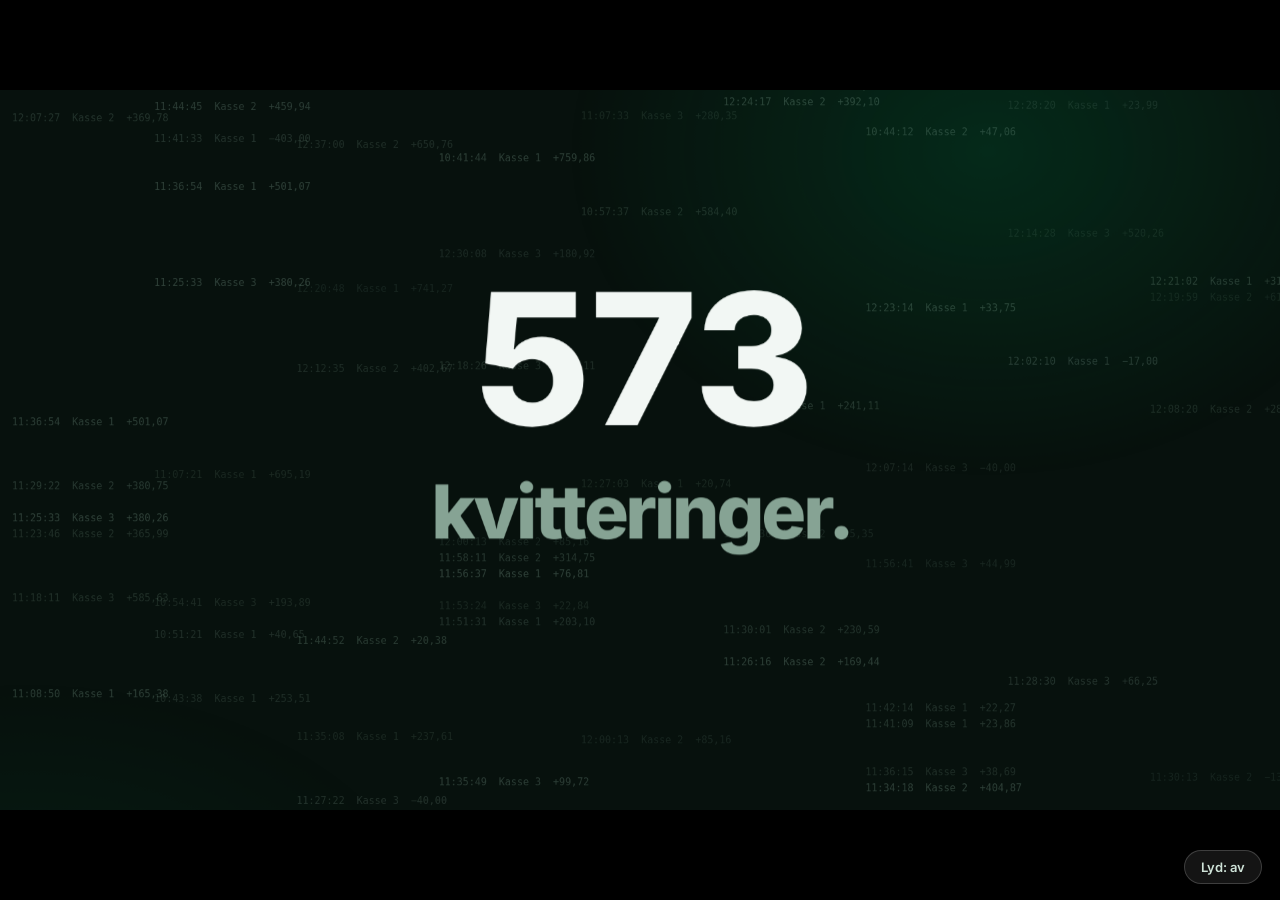
==== docs/video/reklame/index.html @ 6a172b61 "Reklame i HTML, CSS og JavaScript (40 s): scene-system, 14 scener, interaktiv demo, lydhendelser og " ====
<!doctype html>
<html lang="nb">
<head>
<meta charset="utf-8">
<meta name="viewport" content="width=device-width,initial-scale=1">
<title>Kvitteringshenter – reklame</title>
<meta name="description" content="Fra tusenvis av bonger til de få som bør undersøkes. Analyseverktøy for Kvitteringsjournalen.">
<link rel="stylesheet" href="style.css">
</head>
<body>
<!-- Selve reklamen tegnes i #stage (1920×1080) som skaleres til vinduet. Alt innhold bygges av script.js. -->
<main id="wrap">
  <div id="stage" aria-label="Reklame for Kvitteringshenter">
    <div id="ambient"></div>
    <div id="scenes"></div>
    <div id="fade"></div>
  </div>

  <!-- Start / ferdig-lag (utenfor selve reklamen) -->
  <div id="gate" role="dialog" aria-label="Spill av reklamen">
    <button id="gate-play" class="btn btn-light" type="button"><svg width="18" height="20" viewBox="0 0 18 20" aria-hidden="true"><path d="M2 2l14 8L2 18z" fill="currentColor"/></svg><span>Spill av</span></button>
    <p id="gate-note">Kvitteringshenter · reklame · ca. 40 sekunder</p>
  </div>

  <div id="end" hidden>
    <button id="end-replay" class="btn btn-ghost" type="button">Spill igjen</button>
    <button id="end-demo" class="btn btn-light" type="button">Utforsk demo</button>
  </div>

  <!-- Interaktiv demo (etter reklamen) -->
  <section id="demo" hidden aria-label="Interaktiv demo"></section>

  <!-- Utviklerverktøy: ?dev  (mellomrom = pause, [ ] = forrige/neste scene, 1–9 = hopp, ←/→ = spol) -->
  <div id="dev" hidden>
    <div id="dev-scenes"></div>
    <input id="dev-scrub" type="range" min="0" max="1000" value="0" aria-label="Spol">
    <span id="dev-time">0,0 s</span>
  </div>

  <button id="sound" type="button" aria-pressed="false" title="Lyd av/på" hidden>Lyd: av</button>
</main>
<script src="script.js"></script>
</body>
</html>
---- docs/video/reklame/style.css ----
/* ==========================================================================
   Kvitteringshenter – reklame
   Mørk, presis teknologi-reklame. Primærfarge: Coop-lignende grønn.
   Alt som beveger seg styres av script.js (transform / opacity), ikke av CSS-animasjoner,
   slik at reklamen kan spoles, restartes og tas opp bilde for bilde.
   ========================================================================== */
@font-face{font-family:'Inter';src:url('inter.woff2') format('woff2');font-weight:100 900;font-style:normal;font-display:swap}

:root{
  --g:#007A48;          /* primær */
  --g2:#00864A;
  --gd:#005A35;
  --ok:#2FBF7A;         /* grønn på mørk bakgrunn */
  --ink:#07110D;        /* mørk bakgrunn */
  --ink2:#0B1712;
  --ink3:#112219;
  --line:rgba(255,255,255,.09);
  --paper:#F5F7F5;
  --white:#FFFFFF;
  --txt:#F2F7F4;
  --mut:#86A394;
  --red:#E5483B;
  --amber:#F2A33A;
  --mono:ui-monospace,'SF Mono','DejaVu Sans Mono',Menlo,Consolas,monospace;
  --sans:Inter,system-ui,-apple-system,'Segoe UI',Roboto,Arial,sans-serif;
}
*{box-sizing:border-box;margin:0;padding:0}
html,body{width:100%;height:100%;background:#000;color:var(--txt);overflow:hidden;font-family:var(--sans);-webkit-font-smoothing:antialiased}
#wrap{position:fixed;inset:0;background:#000}

/* ---------- scene ---------- */
#stage{position:absolute;left:50%;top:50%;width:1920px;height:1080px;margin:-540px 0 0 -960px;background:var(--ink);overflow:hidden;transform-origin:50% 50%;font-feature-settings:'tnum' 1,'cv05' 1}
#ambient{position:absolute;inset:-200px;background:radial-gradient(900px 700px at 72% 18%,rgba(0,134,74,.22),transparent 70%),radial-gradient(900px 600px at 10% 100%,rgba(0,122,72,.12),transparent 70%);will-change:transform,opacity}
#scenes{position:absolute;inset:0}
.scene{position:absolute;inset:0;overflow:hidden;will-change:opacity}
#fade{position:absolute;inset:0;background:#000;opacity:0;pointer-events:none}
canvas.fx{position:absolute;left:0;top:0;width:1920px;height:1080px}
.abs{position:absolute}
.hide{visibility:hidden}

/* ---------- typografi ---------- */
.big{position:absolute;left:0;width:1920px;text-align:center;font-weight:800;letter-spacing:-.04em;line-height:1.02;white-space:nowrap;will-change:transform,opacity,filter}
.l{position:absolute;font-weight:800;letter-spacing:-.04em;line-height:1.03;white-space:nowrap;will-change:transform,opacity,filter}
.mut{color:var(--mut)}
.g{color:var(--ok)}
.eyebrow{position:absolute;font-size:26px;font-weight:700;letter-spacing:.2em;text-transform:uppercase;color:var(--ok);white-space:nowrap;will-change:transform,opacity}
.mono{font-family:var(--mono)}
.num{font-variant-numeric:tabular-nums}

/* ---------- logo ---------- */
.logo-mark{position:absolute;width:150px;height:150px;border-radius:36px;background:linear-gradient(150deg,#16A266,#006B3E);box-shadow:0 30px 80px rgba(0,0,0,.55),inset 0 1px 0 rgba(255,255,255,.25);will-change:transform,opacity,filter}
.logo-mark svg{position:absolute;inset:0;width:100%;height:100%}
.wordmark{position:absolute;left:0;width:1920px;text-align:center;font-weight:800;letter-spacing:.2em;font-size:84px;white-space:nowrap;will-change:transform,opacity}
.wordmark span{display:inline-block;will-change:transform,opacity,filter}

/* ---------- datastrøm (hero) ---------- */
.stream{position:absolute;left:560px;width:800px;top:120px;height:840px;overflow:hidden;-webkit-mask-image:linear-gradient(180deg,transparent,#000 22%,#000 78%,transparent);mask-image:linear-gradient(180deg,transparent,#000 22%,#000 78%,transparent)}
.stream-in{position:absolute;left:0;top:0;width:100%;will-change:transform}
.srow{height:64px;display:flex;align-items:center;gap:28px;font-family:var(--mono);font-size:30px;color:rgba(190,225,206,.7);white-space:pre}
.srow .tg{margin-left:auto;font-size:19px;letter-spacing:.14em;color:rgba(242,163,58,.55);font-weight:600}
.srow .ng{color:rgba(229,72,59,.6)}
.vignette{position:absolute;inset:0;background:radial-gradient(ellipse 52% 46% at 50% 50%,rgba(7,17,13,.94),rgba(7,17,13,.55) 62%,rgba(7,17,13,0) 100%);pointer-events:none}

/* ---------- ghost-journal ---------- */
.ghost{position:absolute;left:0;top:0;width:1060px;height:1080px;overflow:hidden;opacity:.075;font-family:var(--mono);font-size:21px;line-height:34px;color:#cfe8da;white-space:pre;-webkit-mask-image:linear-gradient(90deg,#000 10%,transparent 62%);mask-image:linear-gradient(90deg,#000 10%,transparent 62%)}
.ghost div{padding-left:60px}

/* ---------- kontrollpanel (Kvitteringshenter) ---------- */
.kh{position:absolute;left:1040px;top:84px;width:640px;transform-origin:0 0;transform:scale(1.2);border-radius:22px;background:var(--paper);color:#0e1f17;overflow:hidden;box-shadow:0 0 0 1px rgba(255,255,255,.08),0 60px 140px rgba(0,0,0,.65),0 0 140px rgba(0,134,74,.18);will-change:transform,opacity,filter;font-size:15px}
.kh-head{height:54px;background:var(--g);color:#fff;display:flex;align-items:center;gap:12px;padding:0 16px;font-weight:700;font-size:20px;letter-spacing:-.01em}
.kh-head .grip{width:10px;height:18px;background:radial-gradient(circle,rgba(255,255,255,.7) 1.4px,transparent 1.6px) 0 0/5px 6px}
.kh-head .chip{margin-left:auto;font-size:13px;font-weight:600;background:rgba(255,255,255,.16);border-radius:99px;padding:5px 12px}
.kh-head .ic{width:30px;height:30px;border-radius:9px;background:rgba(255,255,255,.14);display:grid;place-items:center;font-size:15px;font-weight:700}
.kh-tiles{display:grid;grid-template-columns:repeat(4,1fr);gap:8px;padding:12px 14px 8px}
.kh-tile{background:#fff;border:1px solid #dfe8e2;border-radius:12px;padding:8px 6px;text-align:center}
.kh-tile b{display:block;font-size:21px;letter-spacing:-.02em;font-variant-numeric:tabular-nums}
.kh-tile span{font-size:11.5px;color:#5e7a6c}
.kh-status{padding:2px 16px 8px;font-size:13px;color:#5e7a6c;min-height:26px;display:flex;align-items:center;gap:8px}
.kh-status .ok{color:var(--g);font-weight:700}
.kh-tabs{display:flex;border-bottom:1px solid #dfe8e2;background:#fff;position:relative}
.kh-tabs span{flex:1;text-align:center;padding:12px 0;font-weight:600;font-size:15px;color:#5e7a6c}
.kh-tabs span.on{color:var(--g)}
.kh-tabs i{position:absolute;bottom:-1px;height:3px;width:20%;background:var(--g);border-radius:2px;will-change:transform}
.kh-body{position:relative;height:560px;padding:14px;background:var(--paper);overflow:hidden}
.kh-pane{position:absolute;inset:14px;will-change:opacity,transform}
.kh-card{background:#fff;border:1px solid #dfe8e2;border-radius:14px;padding:16px 16px 18px;margin-bottom:12px}
.kh-h{font-size:12.5px;font-weight:800;letter-spacing:.14em;color:#4d6a5b;margin-bottom:12px}
.kh-lbl{font-size:12.5px;color:#5e7a6c;margin:12px 0 6px;font-weight:600}
.kh-chips{display:flex;flex-wrap:wrap;gap:8px}
.kh-chips span,.kh-pill{border:1px solid #cfdcd4;border-radius:99px;padding:7px 14px;font-size:14px;font-weight:600;background:#fff;color:#274337;white-space:nowrap}
.kh-chips span.on,.kh-pill.on{background:var(--g);border-color:var(--g);color:#fff}
.kh-list{border:1px solid #cfdcd4;border-radius:12px;overflow:hidden}
.kh-row{display:flex;align-items:center;gap:12px;padding:11px 14px;font-size:15px;border-bottom:1px solid #e6eee9;background:#fff}
.kh-row:last-child{border-bottom:0}
.kh-row em{margin-left:auto;font-style:normal;color:#4d6a5b;background:#eef4f0;border-radius:99px;padding:2px 10px;font-size:13px;font-variant-numeric:tabular-nums}
.kh-cb{width:20px;height:20px;border:1.5px solid #9db6a8;border-radius:6px;background:#fff;position:relative;flex:none}
.kh-cb.on{background:var(--g);border-color:var(--g)}
.kh-cb.on::after{content:'';position:absolute;left:5.5px;top:1.5px;width:6px;height:11px;border:solid #fff;border-width:0 2.5px 2.5px 0;transform:rotate(45deg)}
.kh-inp{border:1px solid #cfdcd4;border-radius:10px;background:#fff;padding:10px 12px;font-size:14.5px;color:#8aa396}
.kh-2c{display:grid;grid-template-columns:1fr 1fr;gap:12px}
.kh-btn{display:block;text-align:center;border-radius:12px;padding:13px 16px;font-weight:800;font-size:16px;letter-spacing:.04em;border:1px solid #cfdcd4;background:#fff;color:#14291f;will-change:transform}
.kh-btn.p{background:var(--g);border-color:var(--g);color:#fff}
.kh-btn.dis{background:#9ccbb5;border-color:#9ccbb5}
.kh-note{font-size:14px;color:#4d6a5b}
.kh-bar{height:12px;border-radius:99px;background:#dbe8e0;overflow:hidden;margin:10px 0 8px}
.kh-bar i{display:block;height:100%;width:100%;background:linear-gradient(90deg,var(--g),#16A266);border-radius:99px;transform-origin:0 50%;will-change:transform}
.kh-prog{display:flex;justify-content:space-between;font-size:15px;font-weight:700;font-variant-numeric:tabular-nums}
.kh-ticks{display:flex;flex-wrap:wrap;gap:8px;margin-top:14px}
.kh-tick{display:flex;align-items:center;gap:6px;border-radius:99px;background:#eef4f0;color:#2b4a3b;padding:6px 12px;font-size:14px;font-weight:600;will-change:transform,opacity}
.kh-tick b{color:var(--g)}
.kh-spin{width:14px;height:14px;border-radius:50%;border:2.5px solid #bcd6c8;border-top-color:var(--g);flex:none;will-change:transform}
.kh-float{position:absolute;font-family:var(--mono);font-size:13px;color:#2b4a3b;background:#fff;border:1px solid #cfdcd4;border-radius:8px;padding:4px 8px;white-space:nowrap;will-change:transform,opacity;box-shadow:0 6px 20px rgba(0,60,35,.12)}

/* ---------- markør (musepeker i demoen) ---------- */
.cursor{position:absolute;left:0;top:0;width:44px;height:44px;margin:-6px 0 0 -6px;will-change:transform,opacity;pointer-events:none;z-index:20;filter:drop-shadow(0 6px 12px rgba(0,0,0,.45))}
.cursor .rip{position:absolute;left:0;top:0;width:44px;height:44px;border-radius:50%;border:3px solid rgba(255,255,255,.9);opacity:0;will-change:transform,opacity}

/* ---------- venstre tekstspalte ---------- */
.step{position:absolute;left:140px;width:820px}

/* ---------- analysemotor ---------- */
.hud{position:absolute;font-family:var(--mono);font-size:22px;letter-spacing:.04em;color:rgba(190,225,206,.75);white-space:pre;will-change:transform,opacity}
.ev{display:flex;align-items:center;gap:14px;height:44px;font-family:var(--mono);font-size:25px;color:rgba(190,225,206,.5);will-change:transform,opacity;white-space:nowrap}
.ev.on{color:#fff}
.ev .st{width:26px;height:26px;border-radius:50%;border:2.5px solid rgba(255,255,255,.2);flex:none;position:relative}
.ev.done .st{background:var(--ok);border-color:var(--ok)}
.ev.done .st::after{content:'';position:absolute;left:7px;top:2px;width:7px;height:13px;border:solid #07110D;border-width:0 3px 3px 0;transform:rotate(45deg)}
.ev.on .st{border-color:var(--ok);border-top-color:transparent}
.stat{position:absolute;text-align:right;font-family:var(--mono);will-change:transform,opacity}
.stat b{display:block;font-size:64px;font-weight:600;color:#fff;letter-spacing:-.03em}
.stat span{font-size:21px;letter-spacing:.18em;color:var(--mut);text-transform:uppercase}

/* ---------- risikokort ---------- */
.rk{position:absolute;left:0;top:0;width:700px;height:136px;border-radius:18px;background:#fff;color:#0e1f17;box-shadow:0 20px 60px rgba(0,0,0,.45);will-change:transform,opacity;overflow:hidden}
.rk::before{content:'';position:absolute;left:0;top:0;bottom:0;width:9px;background:var(--rail,#2FBF7A)}
.rk .a{position:absolute;left:34px;top:18px;display:flex;align-items:center;gap:14px}
.badge{display:inline-block;border-radius:99px;padding:6px 14px;font-size:15px;font-weight:800;letter-spacing:.08em;white-space:nowrap}
.badge.hi{background:#fde6e3;color:#a3281d}
.badge.mid{background:#fdf0da;color:#8a5a0c}
.badge.lo{background:#e3f4ea;color:#1b6b45}
.rk .b{position:absolute;left:34px;top:62px;font-size:24px;font-weight:800;letter-spacing:-.02em}
.rk .c{position:absolute;left:34px;top:98px;font-size:16px;color:#5e7a6c;font-weight:600}
.rk .s{position:absolute;right:26px;top:16px;text-align:right}
.rk .s b{display:block;font-size:54px;line-height:1;letter-spacing:-.04em;font-variant-numeric:tabular-nums}
.rk .s span{font-size:12px;font-weight:800;letter-spacing:.16em;color:#5e7a6c}
.rk .tg{position:absolute;right:26px;bottom:14px;display:flex;gap:6px}
.rk .tg i{font-style:normal;font-size:13px;font-weight:700;background:#eef4f0;color:#2b4a3b;border-radius:99px;padding:3px 10px}
.detail{position:absolute;left:140px;top:290px;width:760px;border-radius:24px;background:#fff;color:#0e1f17;padding:30px 34px 30px;box-shadow:0 40px 120px rgba(0,0,0,.6),0 0 0 1px rgba(255,255,255,.08);will-change:transform,opacity,filter}
.detail .top{display:flex;align-items:center;gap:18px}
.detail .rrs{font-size:20px;font-weight:800;color:#a3281d}
.detail h4{font-size:38px;letter-spacing:-.03em;margin:16px 0 4px}
.detail .meta{font-size:21px;color:#5e7a6c;font-weight:600}
.detail ul{list-style:none;margin:22px 0 0;border-top:1px solid #e3ece7}
.detail li{display:flex;justify-content:space-between;align-items:center;padding:14px 0;border-bottom:1px solid #e3ece7;font-size:24px;font-weight:600;will-change:transform,opacity}
.detail li b{font-size:22px;color:#a3281d;background:#fde6e3;border-radius:99px;padding:3px 14px}
.detail .tot{display:flex;justify-content:space-between;align-items:flex-end;margin-top:22px}
.detail .tot span{font-size:14px;letter-spacing:.16em;font-weight:800;color:#5e7a6c}
.detail .tot b{display:block;font-size:92px;line-height:.9;letter-spacing:-.05em}
.detail .vis{border-radius:14px;background:var(--g);color:#fff;font-weight:800;font-size:20px;letter-spacing:.08em;padding:18px 26px;will-change:transform}

/* ---------- diagramfliser ---------- */
.tile{position:absolute;width:420px;height:336px;border-radius:20px;background:var(--ink2);border:1px solid var(--line);padding:20px 22px;will-change:transform,opacity;box-shadow:0 30px 80px rgba(0,0,0,.35)}
.tile h5{font-size:15px;letter-spacing:.16em;font-weight:800;color:var(--mut);text-transform:uppercase}
.tile svg{position:absolute;left:18px;top:56px;width:384px;height:226px;overflow:visible}
.tile .cap{position:absolute;left:22px;bottom:16px;font-size:15px;font-weight:600;color:var(--ok)}
.tile .cap.r{color:#ff8a7e}

/* ---------- funn ---------- */
.fcard{position:absolute;width:820px;height:380px;border-radius:26px;background:var(--ink2);border:1px solid var(--line);padding:30px 34px;will-change:transform,opacity;box-shadow:0 40px 100px rgba(0,0,0,.4);overflow:hidden}
.fcard .t{font-size:18px;letter-spacing:.2em;font-weight:800;color:var(--mut)}
.fcard .res{position:absolute;left:34px;bottom:28px;font-size:30px;font-weight:800;letter-spacing:-.02em;color:#ff8a7e;display:flex;align-items:center;gap:12px;will-change:transform,opacity}
.fcard .res::before{content:'';width:14px;height:14px;border-radius:50%;background:var(--red);box-shadow:0 0 0 0 rgba(229,72,59,.5)}
.lrow{position:absolute;left:34px;right:34px;display:flex;justify-content:space-between;font-family:var(--mono);font-size:24px;color:rgba(190,225,206,.7);height:40px;align-items:center;border-bottom:1px solid rgba(255,255,255,.06);will-change:transform,opacity}
.lrow.neg{color:#ff8a7e}
.tkt{position:absolute;width:120px;height:62px;border-radius:10px;background:#16241d;border:1px solid rgba(255,255,255,.12);font-family:var(--mono);font-size:15px;color:rgba(200,230,215,.8);padding:8px 10px;will-change:transform,opacity}
.tkt b{display:block;font-size:18px;color:#ff8a7e}

/* ---------- kasserersammenligning ---------- */
.cmp{position:absolute;left:0;width:1000px;will-change:transform,opacity}
.cmp h6{font-size:22px;letter-spacing:.18em;color:var(--mut);font-weight:800;text-transform:uppercase;margin-bottom:16px}
.cmp .rowx{position:relative;height:30px;margin:10px 0;border-radius:99px;background:rgba(255,255,255,.06);overflow:hidden}
.cmp .rowx i{position:absolute;left:0;top:0;bottom:0;border-radius:99px;transform-origin:0 50%;will-change:transform}
.cmp .rowx span{position:absolute;right:18px;top:0;line-height:30px;font-weight:800;font-size:19px;font-variant-numeric:tabular-nums}
.cmp .lbl{font-size:21px;font-weight:700;color:#dfeee6;margin-top:6px;display:flex;justify-content:space-between}
.mult{position:absolute;font-size:46px;font-weight:800;letter-spacing:-.04em;color:#ff8a7e;will-change:transform,opacity}

/* ---------- rapport ---------- */
.paper{position:absolute;width:640px;height:880px;border-radius:14px;background:#fff;color:#0e1f17;box-shadow:0 60px 140px rgba(0,0,0,.65);padding:44px 46px;overflow:hidden;will-change:transform,opacity}
.paper h3{font-size:30px;letter-spacing:-.02em;color:var(--g)}
.paper .sub{font-size:15px;color:#5e7a6c;margin:6px 0 20px}
.paper .ln{height:11px;border-radius:6px;background:#e4ece7;margin:10px 0}
.paper table{width:100%;border-collapse:collapse;margin-top:14px;font-size:14px}
.paper th{text-align:left;color:#5e7a6c;font-size:12px;letter-spacing:.1em;padding:8px 6px;border-bottom:2px solid var(--g)}
.paper td{padding:9px 6px;border-bottom:1px solid #e6eee9}
.paper .hash{position:absolute;left:46px;right:46px;bottom:36px;font-family:var(--mono);font-size:13px;color:#4d6a5b;border-top:1px solid #dfe8e2;padding-top:12px}
.chk{display:flex;align-items:center;gap:20px;height:70px;font-size:36px;font-weight:700;letter-spacing:-.02em;will-change:transform,opacity}
.chk .bx{width:42px;height:42px;border-radius:50%;border:3px solid rgba(255,255,255,.22);position:relative;flex:none}
.chk.done .bx{background:var(--ok);border-color:var(--ok)}
.chk.done .bx::after{content:'';position:absolute;left:12px;top:5px;width:11px;height:20px;border:solid #07110D;border-width:0 4px 4px 0;transform:rotate(45deg)}
.pill-ok{position:absolute;display:inline-flex;align-items:center;gap:14px;border-radius:99px;background:rgba(47,191,122,.16);border:1px solid rgba(47,191,122,.5);color:#8ff0bd;font-weight:800;letter-spacing:.14em;font-size:24px;padding:16px 30px;will-change:transform,opacity}

/* ---------- før/etter ---------- */
.split{position:absolute;top:0;height:1080px;overflow:hidden;will-change:clip-path}
.mini{position:absolute;height:84px;border-radius:14px;background:var(--ink2);border:1px solid var(--line);display:flex;align-items:center;gap:20px;padding:0 24px;will-change:transform,opacity}
.mini .dot{width:14px;height:14px;border-radius:50%;flex:none}
.mini b{font-size:24px;letter-spacing:-.02em}
.mini .rr{margin-left:auto;font-size:17px;color:var(--mut);font-weight:600;font-family:var(--mono)}

/* ---------- CTA ---------- */
.btn{appearance:none;border:0;cursor:pointer;font-family:var(--sans);font-weight:800;letter-spacing:.1em;text-transform:uppercase;border-radius:999px;display:inline-flex;align-items:center;gap:14px;transition:transform .2s,box-shadow .2s,background .2s}
.btn-light{background:#fff;color:#07110D;padding:20px 40px;font-size:20px}
.btn-light:hover{transform:translateY(-2px);box-shadow:0 14px 40px rgba(0,134,74,.45)}
.btn-green{background:var(--g2);color:#fff;padding:26px 54px;font-size:30px;box-shadow:0 20px 60px rgba(0,134,74,.45)}
.btn-ghost{background:rgba(255,255,255,.08);color:#fff;padding:20px 36px;font-size:18px;border:1px solid rgba(255,255,255,.22)}
.btn-ghost:hover{background:rgba(255,255,255,.16)}
.cta-btn{position:absolute;display:inline-flex;align-items:center;gap:16px;border-radius:999px;background:var(--g2);color:#fff;font-weight:800;letter-spacing:.1em;font-size:30px;padding:26px 56px;box-shadow:0 20px 60px rgba(0,134,74,.5),0 0 0 0 rgba(0,134,74,.5);will-change:transform,opacity;cursor:pointer;border:0;font-family:var(--sans)}
.fine{position:absolute;left:0;width:1920px;text-align:center;font-size:21px;color:var(--mut);font-weight:500}

/* ---------- kontroller utenfor reklamen ---------- */
#gate{position:fixed;inset:0;z-index:50;background:rgba(0,0,0,.72);backdrop-filter:blur(6px);display:flex;flex-direction:column;align-items:center;justify-content:center;gap:22px}
#gate-note{font-size:15px;color:var(--mut);letter-spacing:.04em}
#end{position:fixed;right:22px;top:18px;z-index:40;display:flex;gap:10px}
#end .btn{padding:12px 22px;font-size:13px}
#end[hidden],#gate[hidden],#demo[hidden],#dev[hidden],#sound[hidden]{display:none}
#sound{position:fixed;right:18px;bottom:16px;z-index:45;background:rgba(255,255,255,.08);color:#cfe3d8;border:1px solid rgba(255,255,255,.18);border-radius:99px;padding:8px 16px;font:600 13px var(--sans);cursor:pointer}
#dev{position:fixed;left:0;right:0;bottom:0;z-index:60;display:flex;align-items:center;gap:14px;padding:10px 16px;background:rgba(0,0,0,.82);font:12px var(--mono);color:#9fc3b0}
#dev-scrub{flex:1}
#dev-scenes{display:flex;gap:4px;flex-wrap:wrap;max-width:48vw}
#dev-scenes button{background:#10231a;color:#9fc3b0;border:1px solid #1f3a2c;border-radius:6px;padding:3px 7px;font:11px var(--mono);cursor:pointer}
#dev-scenes button.on{background:var(--g);color:#fff}

/* ---------- interaktiv demo ---------- */
#demo{position:fixed;inset:0;z-index:30;background:radial-gradient(1200px 800px at 70% 10%,rgba(0,134,74,.25),transparent 70%),var(--ink)}
#demo .dstage{position:absolute;left:50%;top:50%;width:1920px;height:1080px;margin:-540px 0 0 -960px;transform-origin:50% 50%}
#demo .dtop{position:fixed;left:24px;top:20px;display:flex;gap:12px;z-index:5}
#demo .dnav{position:absolute;left:140px;top:240px;width:760px}
#demo .dnav h2{font-size:92px;letter-spacing:-.045em;line-height:1.02;font-weight:800}
#demo .dnav p{margin-top:26px;font-size:30px;color:var(--mut);font-weight:500;line-height:1.35}
#demo .kh{cursor:default}
#demo .kh-tabs span{cursor:pointer}
#demo .kh-tabs span:hover{color:var(--g2);background:#f3f8f5}
#demo .kh-pill{cursor:pointer}

/* ---------- redusert bevegelse ---------- */
@media (prefers-reduced-motion:reduce){
  #ambient{transform:none!important}
  .kh-spin{animation:none}
  .btn{transition:none}
}
/* liggende format har førsteprioritet; stående mobil får en rolig sperre rundt 16:9-flaten */
@media (max-aspect-ratio:1/1){#gate-note::after{content:' · best i liggende format';color:#5d7a6b}}
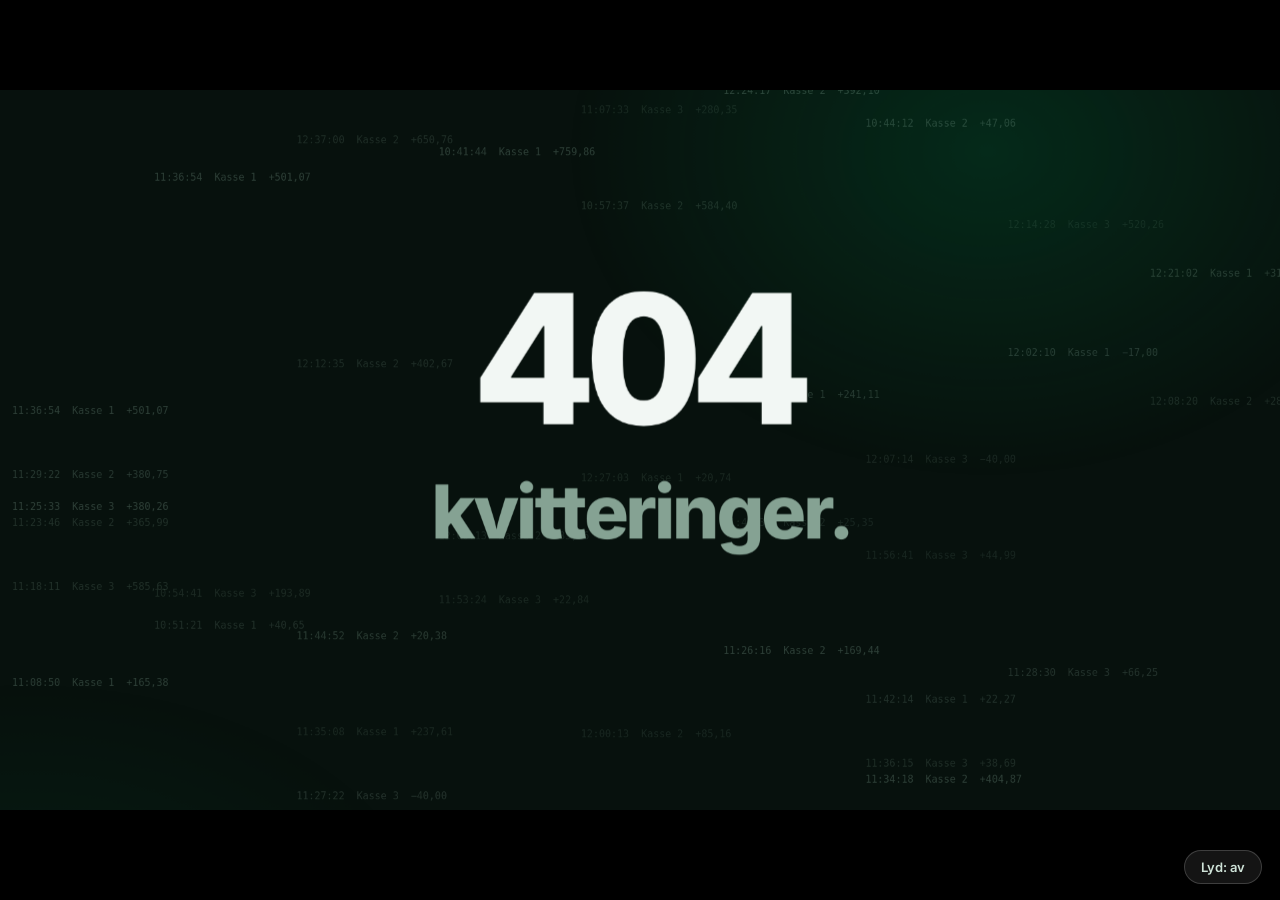
==== commit 33431143: "Reklame: roligere tempo (51 s), ?tempo= for å justere farten, lydspor følger tempoet Co-Authored-By:" ====
--- a/docs/video/reklame/index.html
+++ b/docs/video/reklame/index.html
@@ -19,7 +19,7 @@
   <!-- Start / ferdig-lag (utenfor selve reklamen) -->
   <div id="gate" role="dialog" aria-label="Spill av reklamen">
     <button id="gate-play" class="btn btn-light" type="button"><svg width="18" height="20" viewBox="0 0 18 20" aria-hidden="true"><path d="M2 2l14 8L2 18z" fill="currentColor"/></svg><span>Spill av</span></button>
-    <p id="gate-note">Kvitteringshenter · reklame · ca. 40 sekunder</p>
+    <p id="gate-note">Kvitteringshenter · reklame · ca. 50 sekunder</p>
   </div>
 
   <div id="end" hidden>
